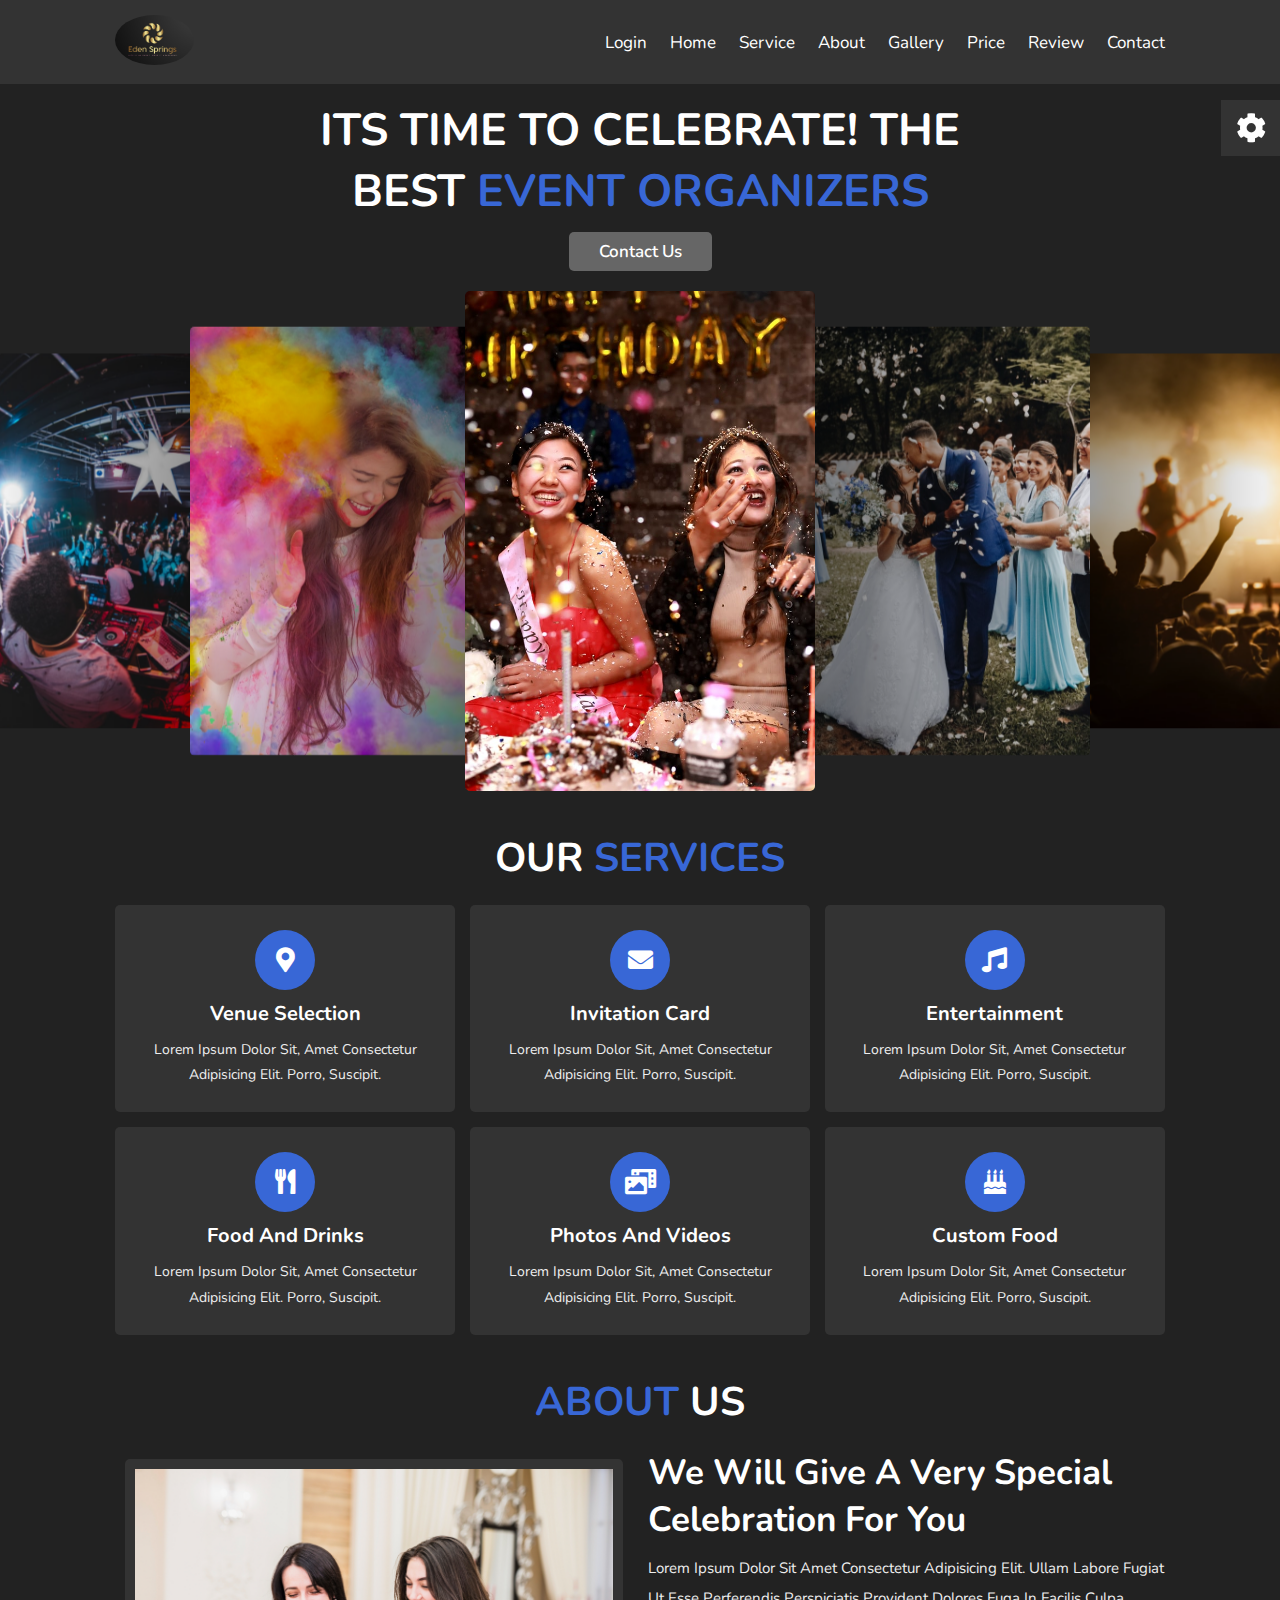
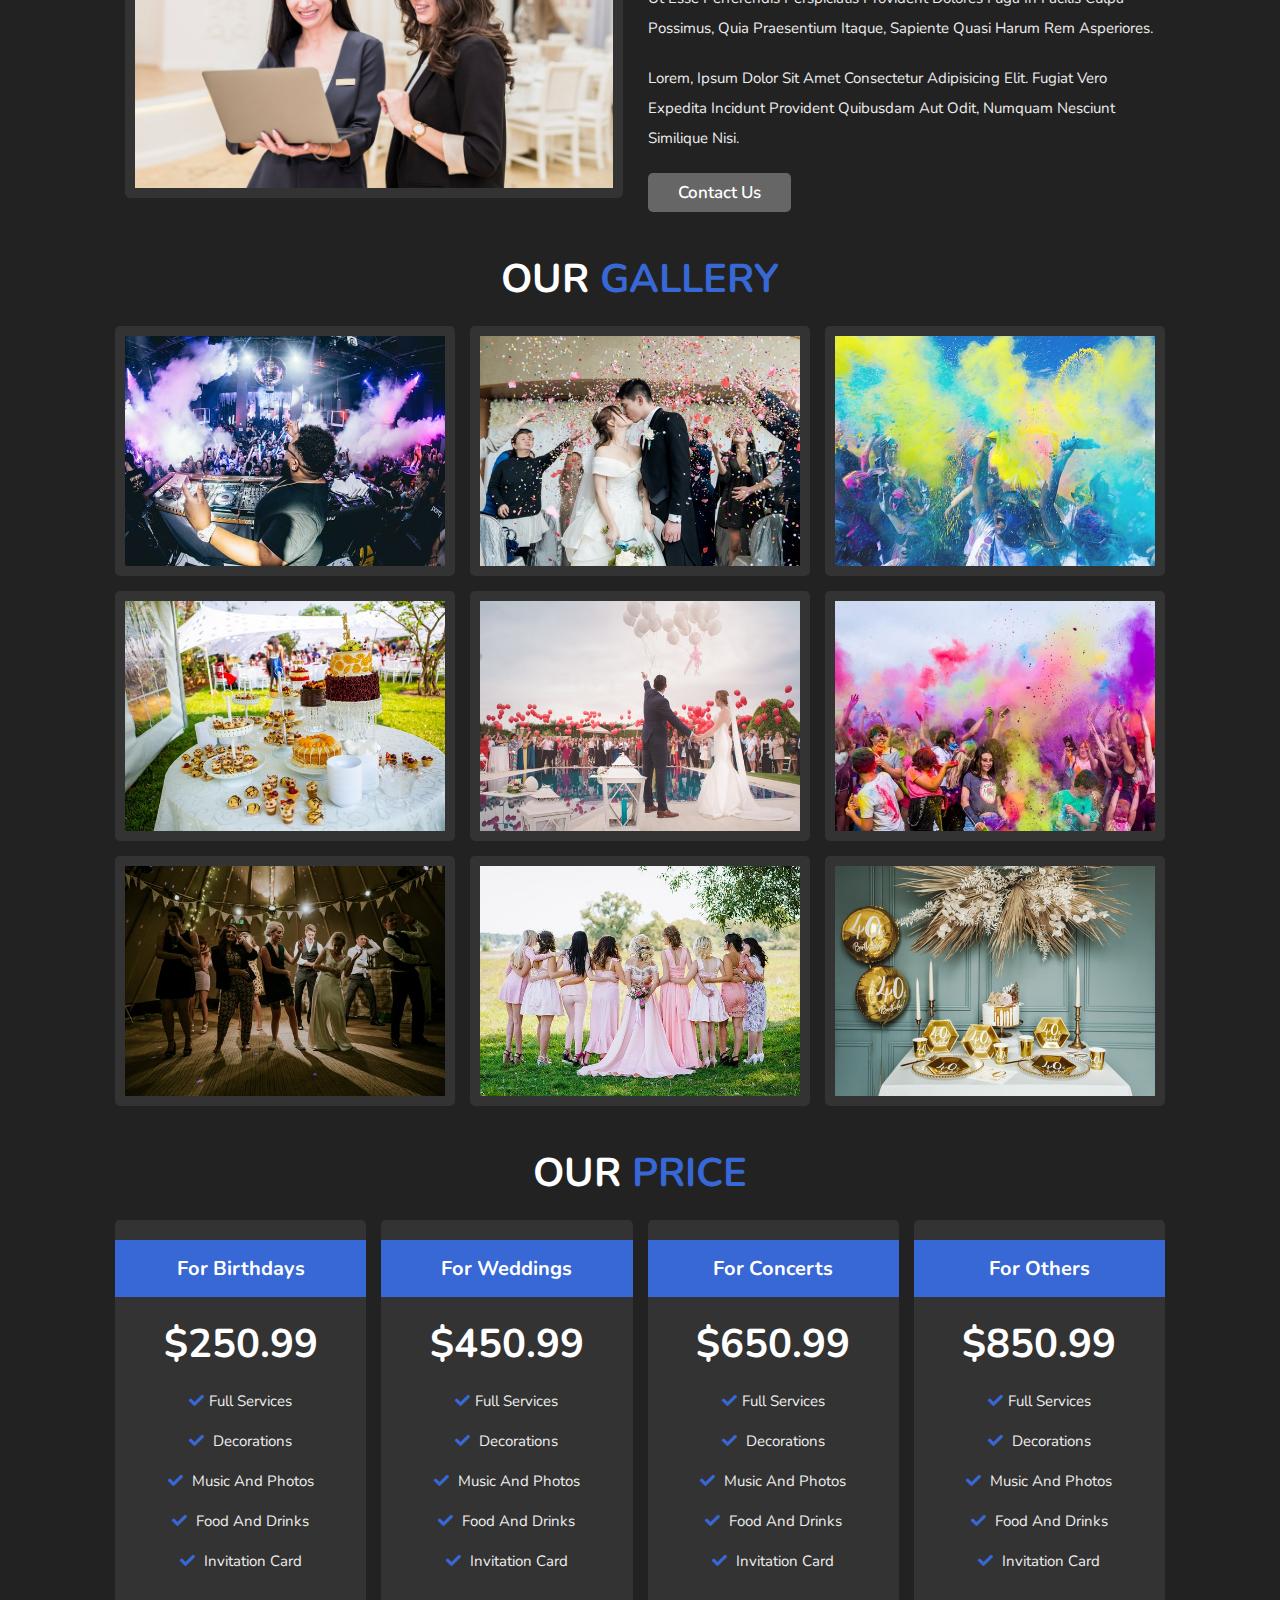
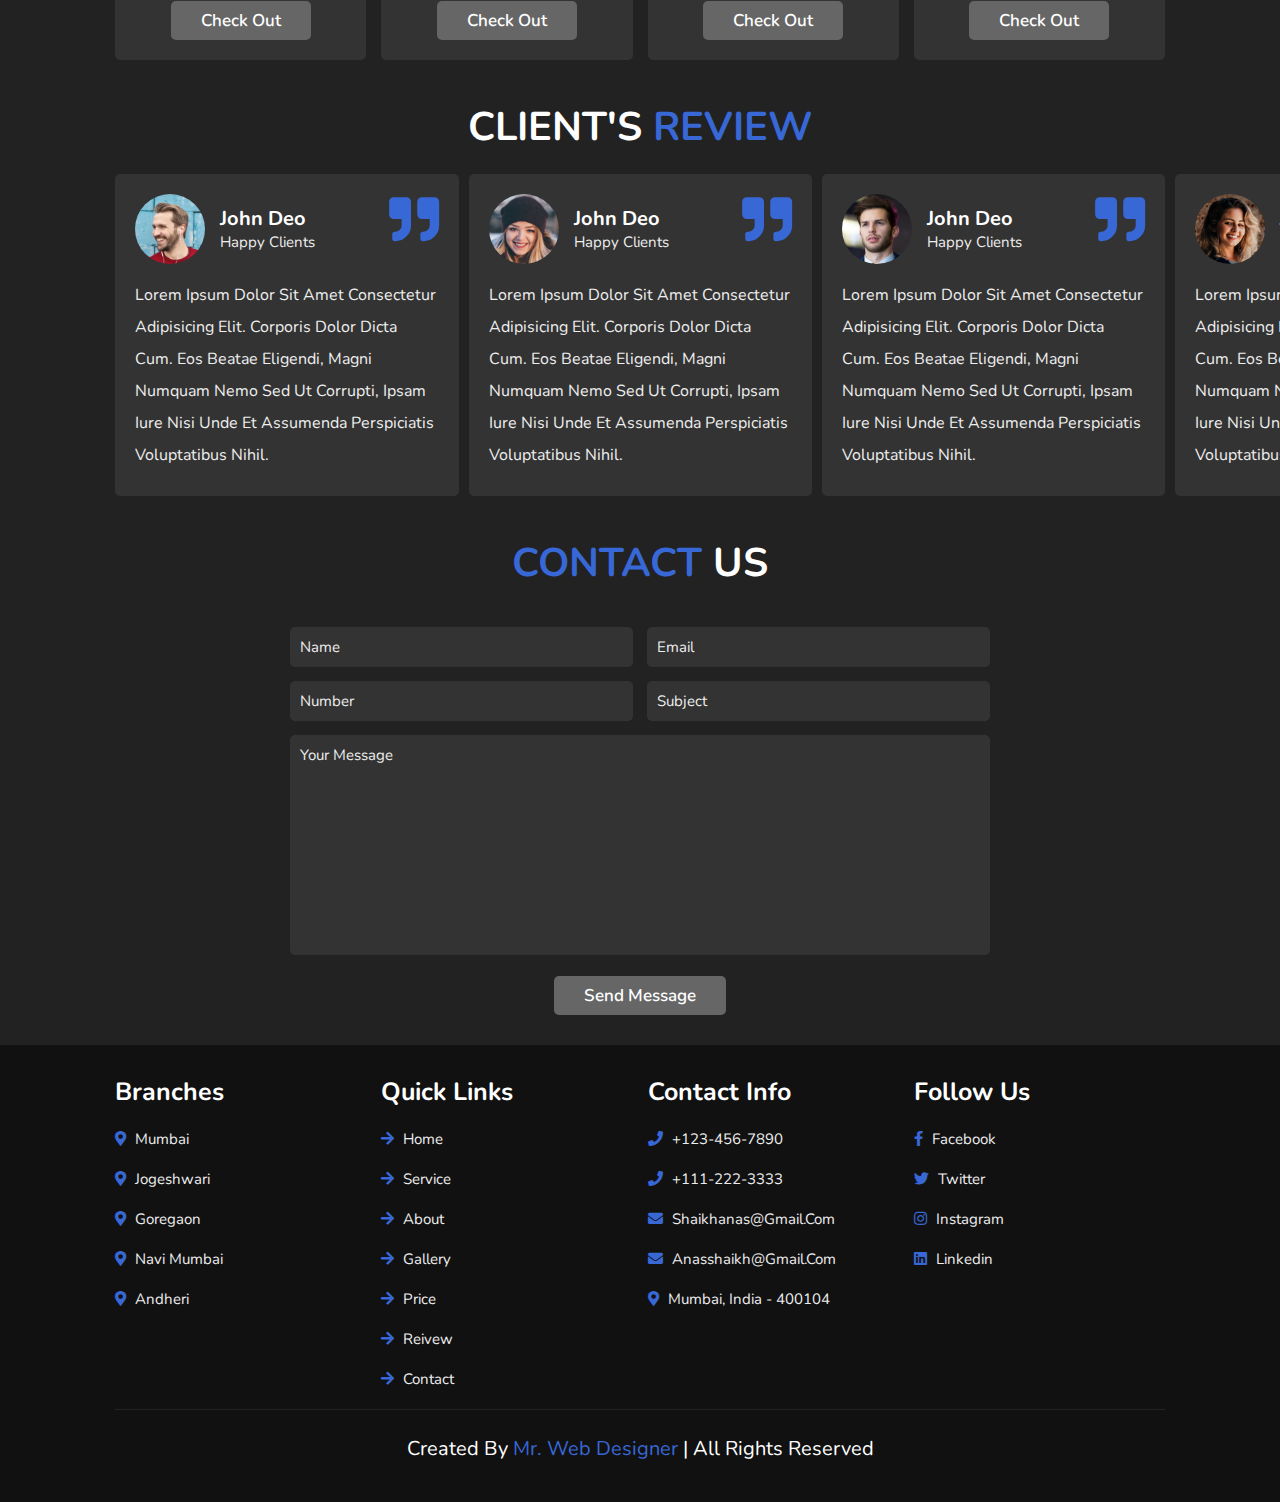
==== index.html @ ff88fecb "Rename home_page.html to index.html" ====
<!DOCTYPE html>
<html lang="en">
<head>
    <meta charset="UTF-8">
    <meta http-equiv="X-UA-Compatible" content="IE=edge">
    <meta name="viewport" content="width=device-width, initial-scale=1.0">
    <title>Eden Springs</title>

    <link rel="stylesheet" href="https://unpkg.com/swiper/swiper-bundle.min.css" />
  
   
    <link rel="stylesheet" href="https://cdnjs.cloudflare.com/ajax/libs/font-awesome/5.15.4/css/all.min.css">

    <!-- custom css file link  -->
    <link rel="stylesheet" href="css/style.css">

</head>
<body>
    
<!-- header section starts  -->

<header class="header">

    <!-- <a href="#" class="logo"><span>e</span>vento</a> -->
    <div id="logo">
        <img src="/logo.jpg" alt="" srcset="" style="height: 50px; border-radius: 55%;">
    </div>

    <nav class="navbar">
        <a id="login" href="login.html">Login</a>
        <a href="#home">home</a>
        <a href="#service">service</a>
        <a href="#about">about</a>
        <a href="#gallery">gallery</a>
        <a href="#price">price</a>
        <a href="#review">review</a>
        <a href="#contact">contact</a>
    </nav>

    <div id="menu-bars" class="fas fa-bars"></div>

</header>

<!-- header section ends -->

<!-- home section starts  -->

<section class="home" id="home">

    <div class="content">
        <h3>its time to celebrate! the best <span> event organizers </span></h3>
        <a href="#" class="btn">contact us</a>
    </div>

    <div class="swiper-container home-slider">
        <div class="swiper-wrapper">
            <div class="swiper-slide"><img src="images/slide-1.jpg" alt=""></div>
            <div class="swiper-slide"><img src="images/slide-2.jpg" alt=""></div>
            <div class="swiper-slide"><img src="images/slide-3.jpg" alt=""></div>
            <div class="swiper-slide"><img src="images/slide-4.jpg" alt=""></div>
            <div class="swiper-slide"><img src="images/slide-5.jpg" alt=""></div>
            <div class="swiper-slide"><img src="images/slide-6.jpg" alt=""></div>
        </div>
    </div>

</section>

<!-- home section ends -->

<!-- service section starts  -->

<section class="service" id="service">

    <h1 class="heading"> our <span>services</span> </h1>

    <div class="box-container">

        <div class="box">
            <i class="fas fa-map-marker-alt"></i>
            <h3>venue selection</h3>
            <p>Lorem ipsum dolor sit, amet consectetur adipisicing elit. Porro, suscipit.</p>
        </div>

        <div class="box">
            <i class="fas fa-envelope"></i>
            <h3>invitation card</h3>
            <p>Lorem ipsum dolor sit, amet consectetur adipisicing elit. Porro, suscipit.</p>
        </div>

        <div class="box">
            <i class="fas fa-music"></i>
            <h3>entertainment</h3>
            <p>Lorem ipsum dolor sit, amet consectetur adipisicing elit. Porro, suscipit.</p>
        </div>

        <div class="box">
            <i class="fas fa-utensils"></i>
            <h3>food and drinks</h3>
            <p>Lorem ipsum dolor sit, amet consectetur adipisicing elit. Porro, suscipit.</p>
        </div>

        <div class="box">
            <i class="fas fa-photo-video"></i>
            <h3>photos and videos</h3>
            <p>Lorem ipsum dolor sit, amet consectetur adipisicing elit. Porro, suscipit.</p>
        </div>

        <div class="box">
            <i class="fas fa-birthday-cake"></i>
            <h3>custom food</h3>
            <p>Lorem ipsum dolor sit, amet consectetur adipisicing elit. Porro, suscipit.</p>
        </div>

    </div>

</section>

<!-- service section ends -->

<!-- about section starts  -->

<section class="about" id="about">

<h1 class="heading"><span>about</span> us </h1>

<div class="row">

    <div class="image">
        <img src="images/about-img.jpg" alt="">
    </div>

    <div class="content">
        <h3>we will give a very special celebration for you</h3>
        <p>Lorem ipsum dolor sit amet consectetur adipisicing elit. Ullam labore fugiat ut esse perferendis perspiciatis provident dolores fuga in facilis culpa possimus, quia praesentium itaque, sapiente quasi harum rem asperiores.</p>
        <p>Lorem, ipsum dolor sit amet consectetur adipisicing elit. Fugiat vero expedita incidunt provident quibusdam aut odit, numquam nesciunt similique nisi.</p>
        <a href="#" class="btn">contact us</a>
    </div>

</div>

</section>

<!-- about section ends -->

<!-- gallery section starts  -->

<section class="gallery" id="gallery">

    <h1 class="heading">our <span>gallery</span></h1>

    <div class="box-container">

        <div class="box">
            <img src="images/g-1.jpg" alt="">
            <h3 class="title">photos and events</h3>
            <div class="icons">
                <a href="#" class="fas fa-heart"></a>
                <a href="#" class="fas fa-share"></a>
                <a href="#" class="fas fa-eye"></a>
            </div>
        </div>

        <div class="box">
            <img src="images/g-2.jpg" alt="">
            <h3 class="title">photos and events</h3>
            <div class="icons">
                <a href="#" class="fas fa-heart"></a>
                <a href="#" class="fas fa-share"></a>
                <a href="#" class="fas fa-eye"></a>
            </div>
        </div>

        <div class="box">
            <img src="images/g-3.jpg" alt="">
            <h3 class="title">photos and events</h3>
            <div class="icons">
                <a href="#" class="fas fa-heart"></a>
                <a href="#" class="fas fa-share"></a>
                <a href="#" class="fas fa-eye"></a>
            </div>
        </div>

        <div class="box">
            <img src="images/g-4.jpg" alt="">
            <h3 class="title">photos and events</h3>
            <div class="icons">
                <a href="#" class="fas fa-heart"></a>
                <a href="#" class="fas fa-share"></a>
                <a href="#" class="fas fa-eye"></a>
            </div>
        </div>

        <div class="box">
            <img src="images/g-5.jpg" alt="">
            <h3 class="title">photos and events</h3>
            <div class="icons">
                <a href="#" class="fas fa-heart"></a>
                <a href="#" class="fas fa-share"></a>
                <a href="#" class="fas fa-eye"></a>
            </div>
        </div>

        <div class="box">
            <img src="images/g-6.jpg" alt="">
            <h3 class="title">photos and events</h3>
            <div class="icons">
                <a href="#" class="fas fa-heart"></a>
                <a href="#" class="fas fa-share"></a>
                <a href="#" class="fas fa-eye"></a>
            </div>
        </div>

        <div class="box">
            <img src="images/g-7.jpg" alt="">
            <h3 class="title">photos and events</h3>
            <div class="icons">
                <a href="#" class="fas fa-heart"></a>
                <a href="#" class="fas fa-share"></a>
                <a href="#" class="fas fa-eye"></a>
            </div>
        </div>

        <div class="box">
            <img src="images/g-8.jpg" alt="">
            <h3 class="title">photos and events</h3>
            <div class="icons">
                <a href="#" class="fas fa-heart"></a>
                <a href="#" class="fas fa-share"></a>
                <a href="#" class="fas fa-eye"></a>
            </div>
        </div>

        <div class="box">
            <img src="images/g-9.jpg" alt="">
            <h3 class="title">photos and events</h3>
            <div class="icons">
                <a href="#" class="fas fa-heart"></a>
                <a href="#" class="fas fa-share"></a>
                <a href="#" class="fas fa-eye"></a>
            </div>
        </div>

    </div>

</section>

<!-- gallery section ends -->

<!-- price section starts  -->

<section class="price" id="price">

    <h1 class="heading"> our <span>price</span> </h1>

    <div class="box-container">

        <div class="box">
            <h3 class="title">for birthdays</h3>
            <h3 class="amount">$250.99</h3>
            <ul>
                <li><i class="fas fa-check"></i>full services</li>
                <li> <i class="fas fa-check"></i> decorations </li>
                <li> <i class="fas fa-check"></i> music and photos </li>
                <li> <i class="fas fa-check"></i> food and drinks </li>
                <li> <i class="fas fa-check"></i> invitation card </li>
            </ul>
            <a href="#" class="btn">check out</a>
        </div>

        <div class="box">
            <h3 class="title">for weddings</h3>
            <h3 class="amount">$450.99</h3>
            <ul>
                <li><i class="fas fa-check"></i>full services</li>
                <li> <i class="fas fa-check"></i> decorations </li>
                <li> <i class="fas fa-check"></i> music and photos </li>
                <li> <i class="fas fa-check"></i> food and drinks </li>
                <li> <i class="fas fa-check"></i> invitation card </li>
            </ul>
            <a href="#" class="btn">check out</a>
        </div>

        <div class="box">
            <h3 class="title">for concerts</h3>
            <h3 class="amount">$650.99</h3>
            <ul>
                <li><i class="fas fa-check"></i>full services</li>
                <li> <i class="fas fa-check"></i> decorations </li>
                <li> <i class="fas fa-check"></i> music and photos </li>
                <li> <i class="fas fa-check"></i> food and drinks </li>
                <li> <i class="fas fa-check"></i> invitation card </li>
            </ul>
            <a href="#" class="btn">check out</a>
        </div>

        <div class="box">
            <h3 class="title">for others</h3>
            <h3 class="amount">$850.99</h3>
            <ul>
                <li><i class="fas fa-check"></i>full services</li>
                <li> <i class="fas fa-check"></i> decorations </li>
                <li> <i class="fas fa-check"></i> music and photos </li>
                <li> <i class="fas fa-check"></i> food and drinks </li>
                <li> <i class="fas fa-check"></i> invitation card </li>
            </ul>
            <a href="#" class="btn">check out</a>
        </div>

    </div>


</section>

<!-- price section ends -->

<!-- review section starts  -->

<section class="reivew" id="review"> 
    
    <h1 class="heading">client's <span>review</span></h1>

    <div class="review-slider swiper-container">

        <div class="swiper-wrapper">

            <div class="swiper-slide box">
                <i class="fas fa-quote-right"></i>
                <div class="user">
                    <img src="images/pic-1.png" alt="">
                    <div class="user-info">
                        <h3>john deo</h3>
                        <span>happy clients</span>
                    </div>
                </div>
                <p>Lorem ipsum dolor sit amet consectetur adipisicing elit. Corporis dolor dicta cum. Eos beatae eligendi, magni numquam nemo sed ut corrupti, ipsam iure nisi unde et assumenda perspiciatis voluptatibus nihil.</p>
            </div>

            <div class="swiper-slide box">
                <i class="fas fa-quote-right"></i>
                <div class="user">
                    <img src="images/pic-2.png" alt="">
                    <div class="user-info">
                        <h3>john deo</h3>
                        <span>happy clients</span>
                    </div>
                </div>
                <p>Lorem ipsum dolor sit amet consectetur adipisicing elit. Corporis dolor dicta cum. Eos beatae eligendi, magni numquam nemo sed ut corrupti, ipsam iure nisi unde et assumenda perspiciatis voluptatibus nihil.</p>
            </div>

            <div class="swiper-slide box">
                <i class="fas fa-quote-right"></i>
                <div class="user">
                    <img src="images/pic-3.png" alt="">
                    <div class="user-info">
                        <h3>john deo</h3>
                        <span>happy clients</span>
                    </div>
                </div>
                <p>Lorem ipsum dolor sit amet consectetur adipisicing elit. Corporis dolor dicta cum. Eos beatae eligendi, magni numquam nemo sed ut corrupti, ipsam iure nisi unde et assumenda perspiciatis voluptatibus nihil.</p>
            </div>

            <div class="swiper-slide box">
                <i class="fas fa-quote-right"></i>
                <div class="user">
                    <img src="images/pic-4.png" alt="">
                    <div class="user-info">
                        <h3>john deo</h3>
                        <span>happy clients</span>
                    </div>
                </div>
                <p>Lorem ipsum dolor sit amet consectetur adipisicing elit. Corporis dolor dicta cum. Eos beatae eligendi, magni numquam nemo sed ut corrupti, ipsam iure nisi unde et assumenda perspiciatis voluptatibus nihil.</p>
            </div>

        </div>

    </div>

</section>

<!-- review section ends -->

<!-- contact section starts  -->

<section class="contact" id="contact">

    <h1 class="heading"> <span>contact</span> us </h1>

    <form action="">
        <div class="inputBox">
            <input type="text" placeholder="name">
            <input type="email" placeholder="email">
        </div>
        <div class="inputBox">
            <input type="number" placeholder="number">
            <input type="text" placeholder="subject">
        </div>
        <textarea name="" placeholder="your message" id="" cols="30" rows="10"></textarea>
        <input type="submit" value="send message" class="btn">
    </form>

</section>

<!-- contact section ends -->

<!-- footer section starts  -->

<section class="footer">

    <div class="box-container">

        <div class="box">
            <h3>branches</h3>
            <a href="#"> <i class="fas fa-map-marker-alt"></i> mumbai </a>
            <a href="#"> <i class="fas fa-map-marker-alt"></i> jogeshwari </a>
            <a href="#"> <i class="fas fa-map-marker-alt"></i> goregaon </a>
            <a href="#"> <i class="fas fa-map-marker-alt"></i> navi mumbai </a>
            <a href="#"> <i class="fas fa-map-marker-alt"></i> andheri </a>
        </div>

        <div class="box">
            <h3>quick links</h3>
            <a href="#"> <i class="fas fa-arrow-right"></i> home </a>
            <a href="#"> <i class="fas fa-arrow-right"></i> service </a>
            <a href="#"> <i class="fas fa-arrow-right"></i> about </a>
            <a href="#"> <i class="fas fa-arrow-right"></i> gallery </a>
            <a href="#"> <i class="fas fa-arrow-right"></i> price </a>
            <a href="#"> <i class="fas fa-arrow-right"></i> reivew </a>
            <a href="#"> <i class="fas fa-arrow-right"></i> contact </a>
        </div>

        <div class="box">
            <h3>contact info</h3>
            <a href="#"> <i class="fas fa-phone"></i> +123-456-7890 </a>
            <a href="#"> <i class="fas fa-phone"></i> +111-222-3333 </a>
            <a href="#"> <i class="fas fa-envelope"></i> shaikhanas@gmail.com </a>
            <a href="#"> <i class="fas fa-envelope"></i> anasshaikh@gmail.com </a>
            <a href="#"> <i class="fas fa-map-marker-alt"></i> mumbai, india - 400104 </a>
        </div>

        <div class="box">
            <h3>follow us</h3>
            <a href="#"> <i class="fab fa-facebook-f"></i> facebook </a>
            <a href="#"> <i class="fab fa-twitter"></i> twitter </a>
            <a href="#"> <i class="fab fa-instagram"></i> instagram </a>
            <a href="#"> <i class="fab fa-linkedin"></i> linkedin </a>
        </div>

    </div>

    <div class="credit"> created by <span>mr. web designer</span> | all rights reserved </div>

</section>

<!-- footer section ends -->

<!-- theme toggler  -->

<div class="theme-toggler">

    <div class="toggle-btn">
        <i class="fas fa-cog"></i>
    </div>

    <h3>choose color</h3>

    <div class="buttons">
        <div class="theme-btn" style="background: #3867d6;"></div>
        <div class="theme-btn" style="background: #f7b731;"></div>
        <div class="theme-btn" style="background: #ff0033;"></div>
        <div class="theme-btn" style="background: #20bf6b;"></div>
        <div class="theme-btn" style="background: #fa8231;"></div>
        <div class="theme-btn" style="background: #FC427B;"></div>
    </div>

</div>

<script src="https://unpkg.com/swiper/swiper-bundle.min.js"></script>

<!-- custom js file link  -->
<script src="js/script.js"></script>

</body>
</html>
---- css/style.css ----
@import url('https://fonts.googleapis.com/css2?family=Nunito:wght@200;600;700&display=swap');

:root{
    --main-color:#3867d6;
}

*{
    font-family: 'Nunito', sans-serif;
    margin:0; padding:0;
    box-sizing: border-box;
    outline: none; border:none;
    text-decoration: none;
    text-transform: capitalize;
    transition: .2s linear;
}

html{
    font-size: 62.5%;
    overflow-x: hidden;
    scroll-padding-top: 7rem;
    scroll-behavior: smooth;
}

html::-webkit-scrollbar{
    width:1rem;
}

html::-webkit-scrollbar-track{
    background: #444;
}

html::-webkit-scrollbar-thumb{
    background: var(--main-color);
    border-radius: 5rem;
}

body{
    background: #222;
}

section{
    padding:2rem 9%;
}

.heading{
    text-align: center;
    padding-bottom: 2rem;
    color:#fff;
    text-transform: uppercase;
    font-size: 4rem;
}

.heading span{
    color:var(--main-color);
    text-transform: uppercase;
}

.btn{
    margin-top: 1rem;
    display: inline-block;
    padding:.8rem 3rem;
    font-size: 1.7rem;
    border-radius: .5rem;
    background: #666;
    color:#fff;
    cursor: pointer;
    font-weight: 600;
}

.btn:hover{
    background:var(--main-color);
}

.header{
    position: fixed;
    top:0; left: 0; right: 0;
    z-index: 10000;
    background: #333;
    display: flex;
    align-items: center;
    justify-content: space-between;
    padding:1.5rem 9%;
}

.header .logo{
    font-weight: bolder;
    color:#fff;
    font-size: 2.5rem;
}

.header .logo span{
    color:var(--main-color);
}

.header .navbar a{
    font-size: 1.7rem;
    color:#fff;
    margin-left: 2rem;
}

.header .navbar a:hover{
    color:var(--main-color);
}

#menu-bars{
    font-size: 3rem;
    color:#fff;
    cursor: pointer;
    display: none;
}

.home .content{
    text-align: center;
    padding-top: 6rem;
    margin:2rem auto;
    max-width: 70rem;
}

.home .content h3{
    color:#fff;
    font-size: 4.5rem;
    text-transform: uppercase;
}

.home .content h3 span{
    color:var(--main-color);
    text-transform: uppercase;
}

.home .home-slider .swiper-slide{
    overflow: hidden;
    border-radius: .5rem;
    height: 50rem;
    width:35rem;
}

.home .home-slider .swiper-slide img{
    height:100%;
    width:100%;
    object-fit: cover;
}

.service .box-container{
    display: grid;
    grid-template-columns: repeat(auto-fit, minmax(27rem, 1fr));
    gap:1.5rem;
}

.service .box-container .box{
    border-radius: .5rem;
    background:#333;
    text-align: center;
    padding:2.5rem;
}

.service .box-container .box i{
    height: 6rem;
    width: 6rem;
    line-height: 6rem;
    border-radius: 50%;
    font-size: 2.5rem;
    background:var(--main-color);
    color:#fff;
}

.service .box-container .box h3{
    font-size: 2rem;
    color:#fff;
    padding:1rem 0;
}

.service .box-container .box p{
    font-size: 1.4rem;
    color:#eee;
    line-height: 1.8;
}

.about .row{
    display: flex;
    align-items: center;
    flex-wrap: wrap;
    gap:1.5rem;
}

.about .row .image{
    flex:1 1 45rem;
    padding:1rem;
}

.about .row .image img{ 
    width: 100%;
    border-radius: .5rem;
    border:1rem solid #333;
}

.about .row .content{
    flex:1 1 45rem;
}

.about .row .content h3{
    font-size: 3.5rem;
    color:#fff;
}

.about .row .content p{
    font-size: 1.5rem;
    color:#eee;
    padding:1rem 0;
    line-height: 2;
}

.gallery .box-container{
    display: grid;
    grid-template-columns: repeat(auto-fit, minmax(27rem, 1fr));
    gap:1.5rem;
}

.gallery .box-container .box{
    position: relative;
    border:1rem solid #333;
    border-radius: .5rem;
    height: 25rem;
    cursor: pointer;
    overflow: hidden;
}

.gallery .box-container .box img{
    height: 100%;
    width: 100%;
    object-fit: cover;
}

.gallery .box-container .box:hover img{
    transform: scale(1.1);
    filter: grayscale();
}

.gallery .box-container .box .title{
    position: absolute;
    top:-10rem; left:0; right: 0;
    background:#333;
    color:#fff;
    text-align: center;
    padding-bottom: 1rem;
    font-size: 2rem;
}

.gallery .box-container .box:hover .title{
    top:0;
}

.gallery .box-container .box .icons{
    position: absolute;
    bottom:-10rem; left:0; right: 0;
    background:#333;
    padding-top: 1rem;
    text-align: center;
}

.gallery .box-container .box:hover .icons{
    bottom: 0;
}

.gallery .box-container .box .icons a{
    font-size: 2rem;
    margin:.5rem 1rem;
    color:#fff;
}

.gallery .box-container .box .icons a:hover{
    color:var(--main-color);
}

.price .box-container{
    display: grid;
    grid-template-columns: repeat(auto-fit, minmax(25rem, 1fr));
    gap:1.5rem;
}

.price .box-container .box{
    padding:2rem 0;
    background:#333;
    border-radius: .5rem;
    text-align: center;
}

.price .box-container .box:hover{
    transform: scale(1.03);
}

.price .box-container .box .title{
    background:var(--main-color);
    color:#fff;
    padding:1.5rem 0;
    font-size: 2rem;
}

.price .box-container .box .amount{
    color:#fff;
    padding-top: 2rem;
    font-size: 4rem;
}

.price .box-container .box ul{
    list-style-type: none;
    padding:1rem 0;
}

.price .box-container .box ul li{
    font-size: 1.5rem;
    color:#eee;
    padding:1rem 0;
}

.price .box-container .box ul li i{
    color:var(--main-color);
    padding-right: .5rem;
}

.reivew .box{
    border-radius: .5rem;
    background: #333;
    padding:2rem;
    position: relative;
}

.reivew .box .fa-quote-right{
    position: absolute;
    top:2rem; right: 2rem;
    color:var(--main-color);
    font-size: 5rem;
}

.reivew .box .user{
    display: flex;
    align-items: center;
    gap:1.5rem;
    padding-bottom: 1rem;
}

.reivew .box .user img{
    height:7rem;
    width: 7rem;
    border-radius: 50%;
    object-fit: cover;
}

.reivew .box .user h3{
    font-size: 2rem;
    color:#fff;
}

.reivew .box .user span{
    font-size: 1.5rem;
    color:#eee;
}

.reivew .box p{
    line-height: 2;
    color:#eee;
    padding:.5rem 0;
    font-size: 1.6rem;
}

.contact form{
    max-width: 70rem;
    margin:1rem auto;
    text-align: center;
}

.contact form .inputBox{
    display: flex;
    justify-content: space-between;
    flex-wrap: wrap;
}

.contact form .inputBox input,
.contact form textarea{
    width: 100%;
    background:#333;
    border-radius: .5rem;
    padding:1rem;
    margin:.7rem 0;
    font-size: 1.5rem;
    color:#fff;
    text-transform: none;
}

.contact form .inputBox input::placeholder,
.contact form textarea::placeholder{
    color:#eee;
    text-transform: capitalize;
}

.contact form .inputBox input:focus,
.contact form textarea:focus{
    background:#444;
}

.contact form .inputBox input{
    width: 49%;
}

.contact form textarea{
    resize: none;
}

.footer{
    background:#111;
}

.footer .box-container{
    display: grid;
    grid-template-columns: repeat(auto-fit, minmax(25rem, 1fr));
    gap:1.5rem;
}

.footer .box-container .box h3{
    font-size: 2.5rem;
    padding:1rem 0;
    color:#fff;
}

.footer .box-container .box a{
    display: block;
    font-size: 1.5rem;
    padding:1rem 0;
    color:#eee;
}

.footer .box-container .box a i{
    padding-right: .5rem;
    color:var(--main-color);
}

.footer .box-container .box a:hover i{
    padding-right: 1.5rem;
    color:#fff;
}

.footer .credit{
    text-align: center;
    border-top: .1rem solid #222;
    color:#fff;
    padding:2rem;
    padding-top: 2.5rem;
    margin-top: 1rem;
    font-size: 2rem;
}

.footer .credit span{
    color:var(--main-color);
}

.theme-toggler{
    position: fixed;
    top:10rem; right:-20rem;
    background: #333;
    z-index: 1000;
    width: 20rem;
    text-align: center;
}

.theme-toggler.active{
    right:0;
}

.theme-toggler h3{
    color:#fff;
    padding:1rem 0;
    font-size: 2rem;
}

.theme-toggler .buttons{
    display: flex;
    justify-content:center;
    flex-wrap: wrap;
    gap:1rem;
    padding:1rem;
}

.theme-toggler .buttons .theme-btn{
    height: 5rem;
    width: 5rem;
    border-radius: 50%;
    cursor: pointer;
}

.theme-toggler .toggle-btn{
    position: absolute;
    top:0; left:-5.9rem;
    padding:1.3rem 1.5rem;
    background:#333;
    cursor: pointer;
}

.theme-toggler .toggle-btn i{
    color:#fff;
    font-size: 3rem;
    animation: spin 4s linear infinite;
}

@keyframes spin {
    0%{
        transform: rotate(360deg);
    }
}










/* media queries  */

@media (max-width:991px){

    html{
        font-size: 55%;
    }

    .header{
        padding:1.5rem 2rem;
    }

    section{
        padding:2rem;
    }

}

@media (max-width:768px){

    #menu-bars{
        display: initial;
    }

    .header .navbar{
        position: absolute;
        top:100%; left:0; right:0;
        border-top: .1rem solid #222;
        background: #333;
        clip-path: polygon(0 0, 100% 0, 100% 0, 0 0);
    }

    .header .navbar.active{
        clip-path: polygon(0 0, 100% 0, 100% 100%, 0% 100%);
    }

    .fa-times{
        transform: rotate(180deg);
    }

    .header .navbar a{
        display: flex;
        background:#222;
        border-radius: .5rem;
        padding:1.3rem;
        margin:1.3rem;
        font-size: 2rem;
    }

    .home .content h3{
        font-size: 4rem;
    }

}

@media (max-width:450px){

    html{
        font-size: 50%;
    }

    .home .home-slider .swiper-slide{
        width: 27rem;
    }

    .contact form .inputBox input{
        width: 100%;
    }

}
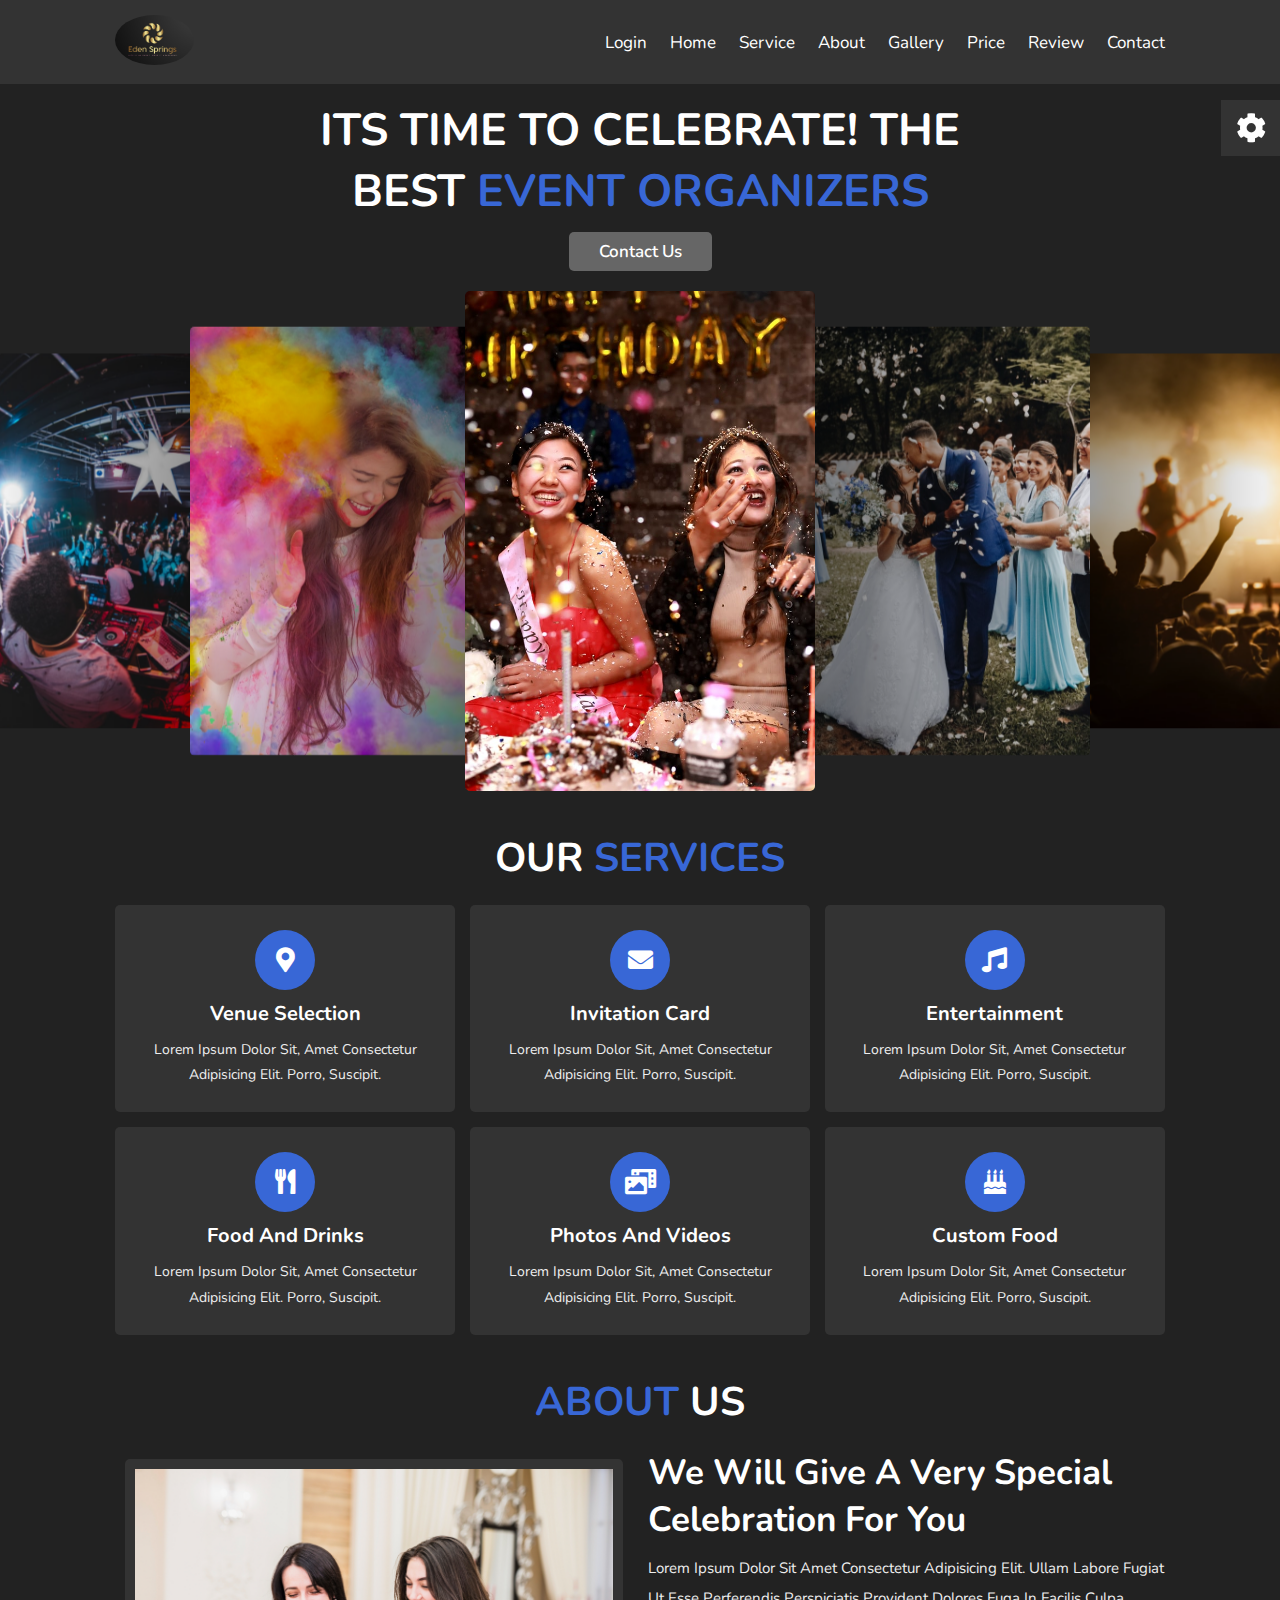
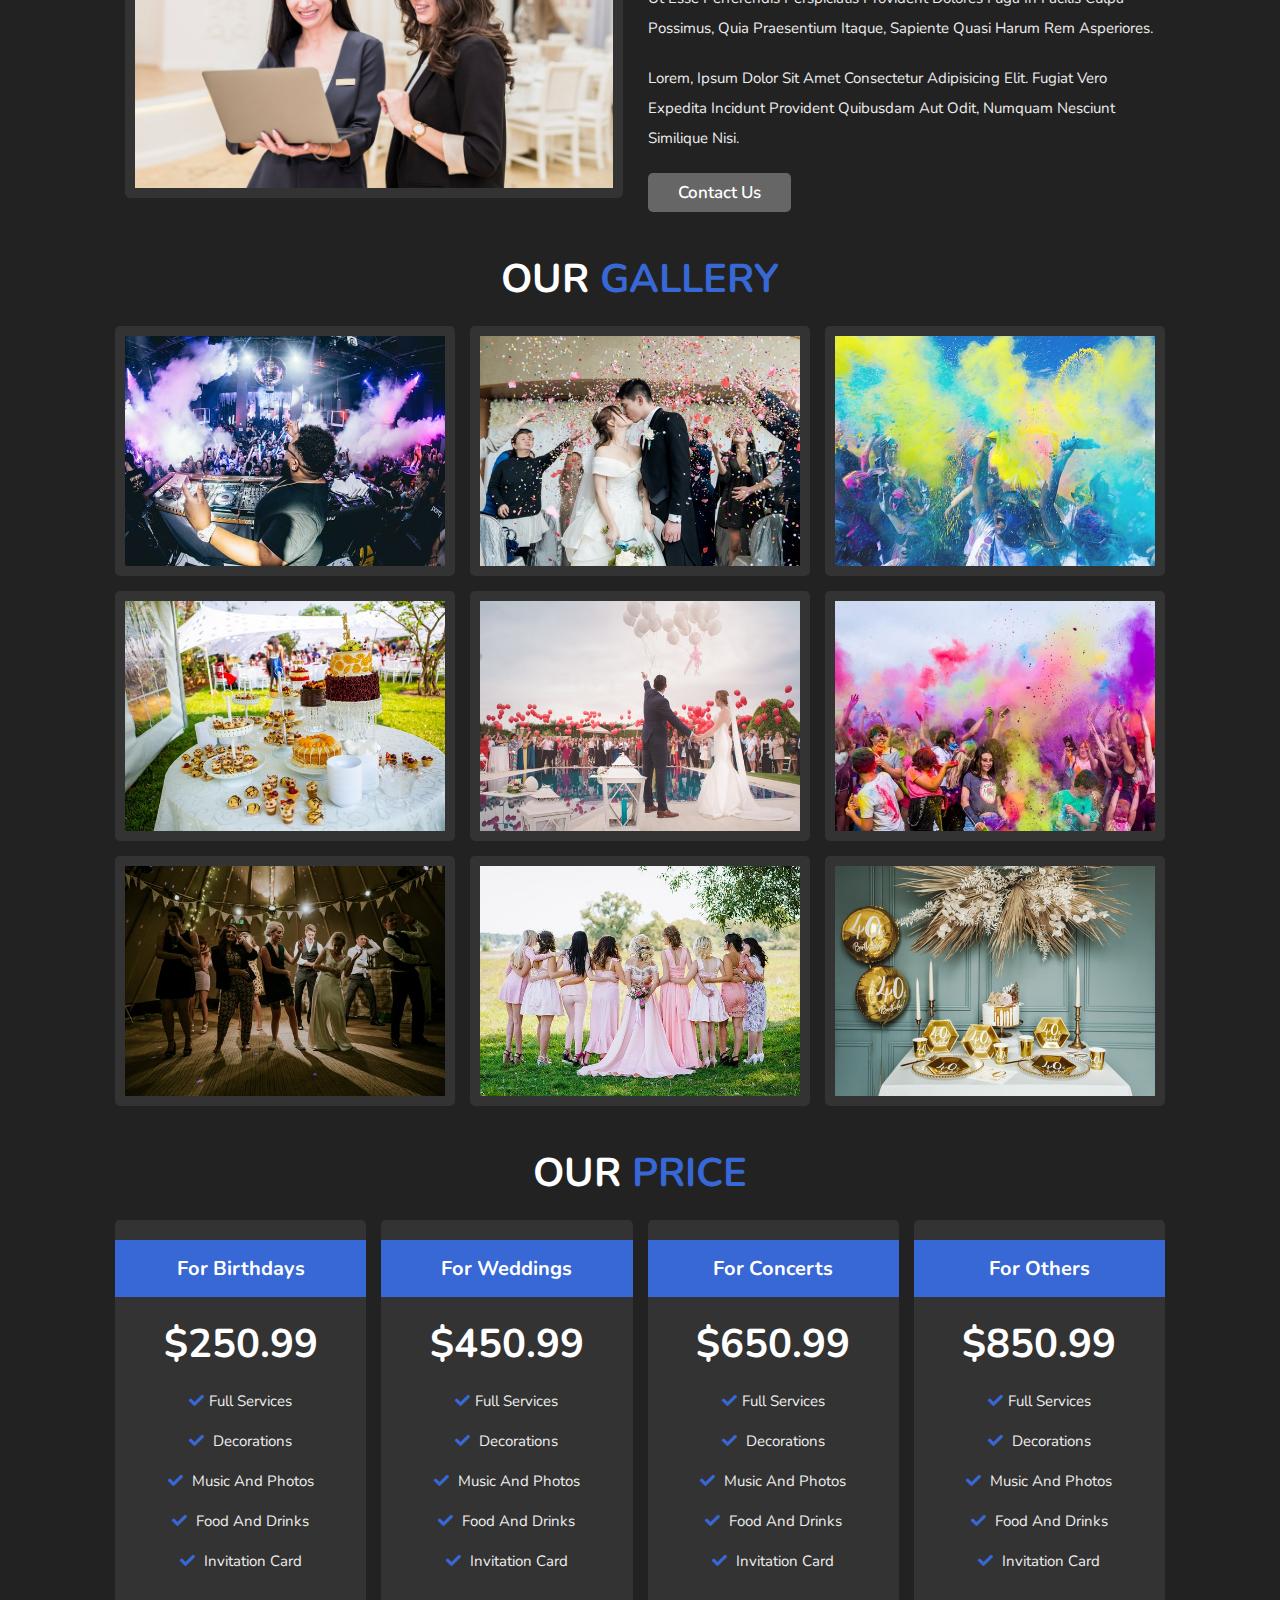
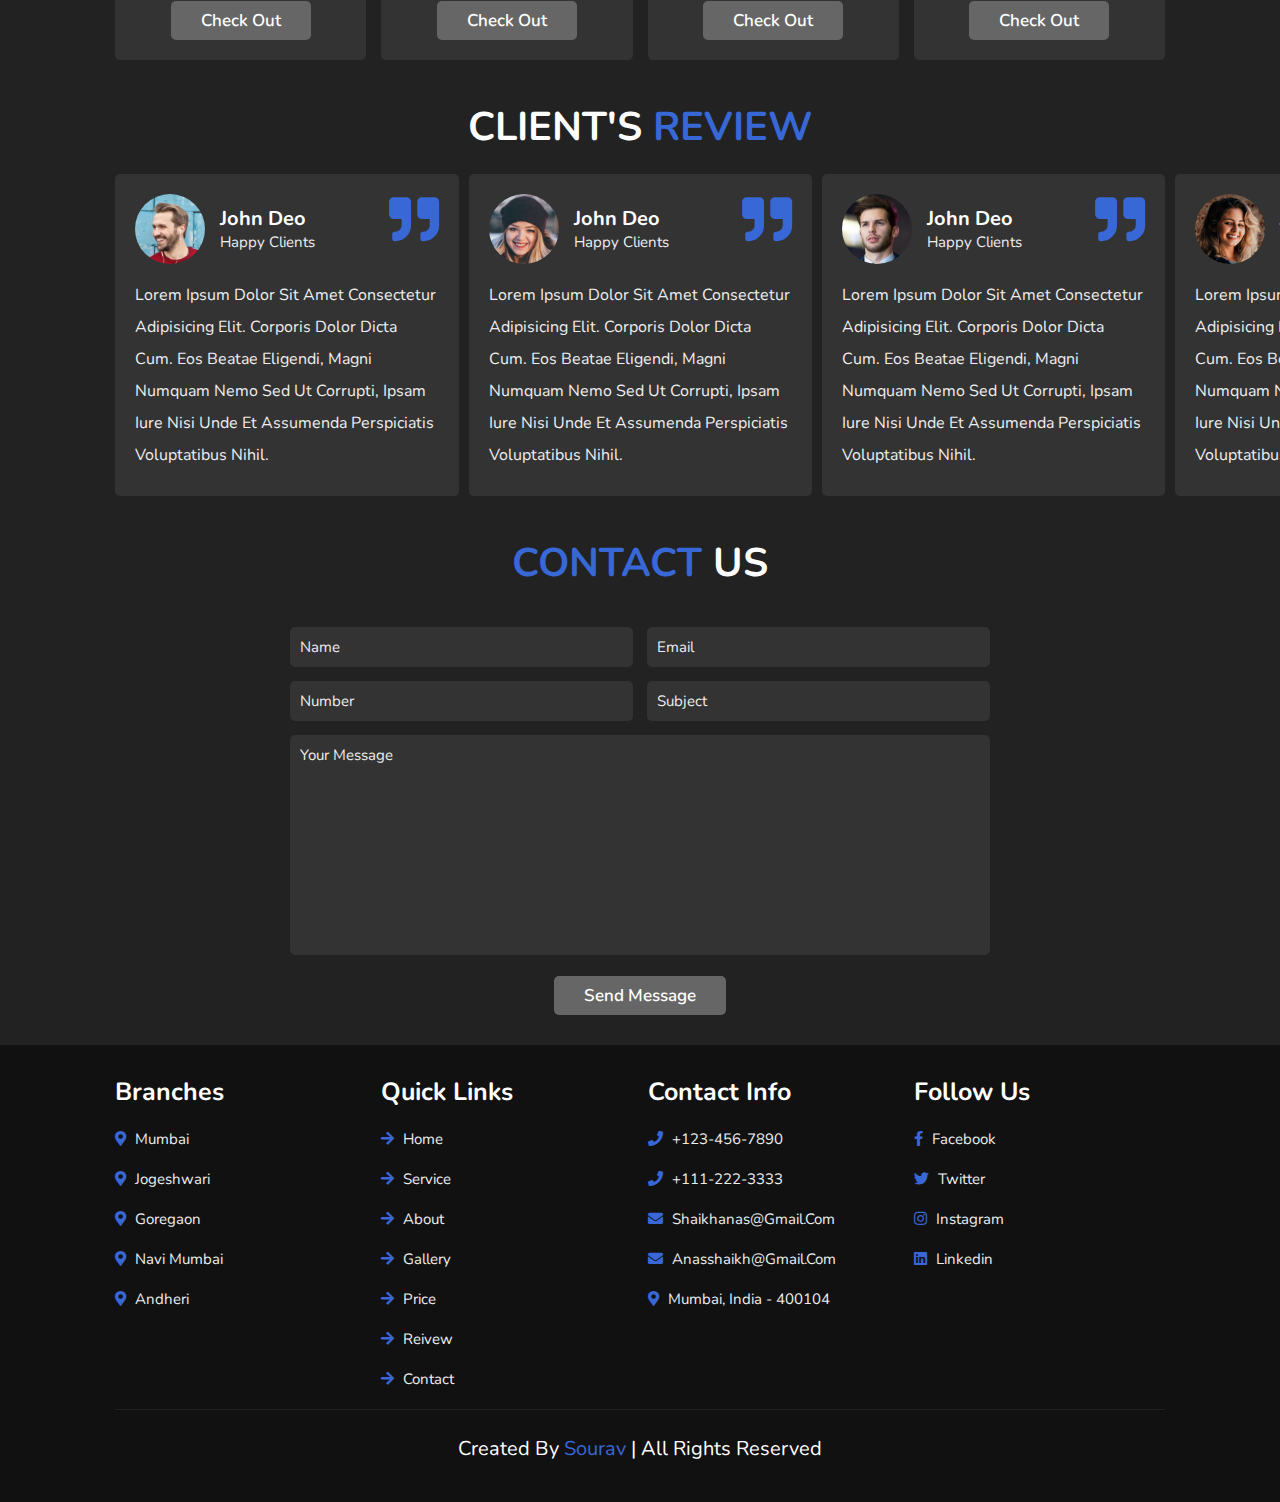
==== commit a8ab489d: "Update index.html" ====
--- a/index.html
+++ b/index.html
@@ -447,7 +447,7 @@
 
     </div>
 
-    <div class="credit"> created by <span>mr. web designer</span> | all rights reserved </div>
+    <div class="credit"> created by <span>sourav</span> | all rights reserved </div>
 
 </section>
 
